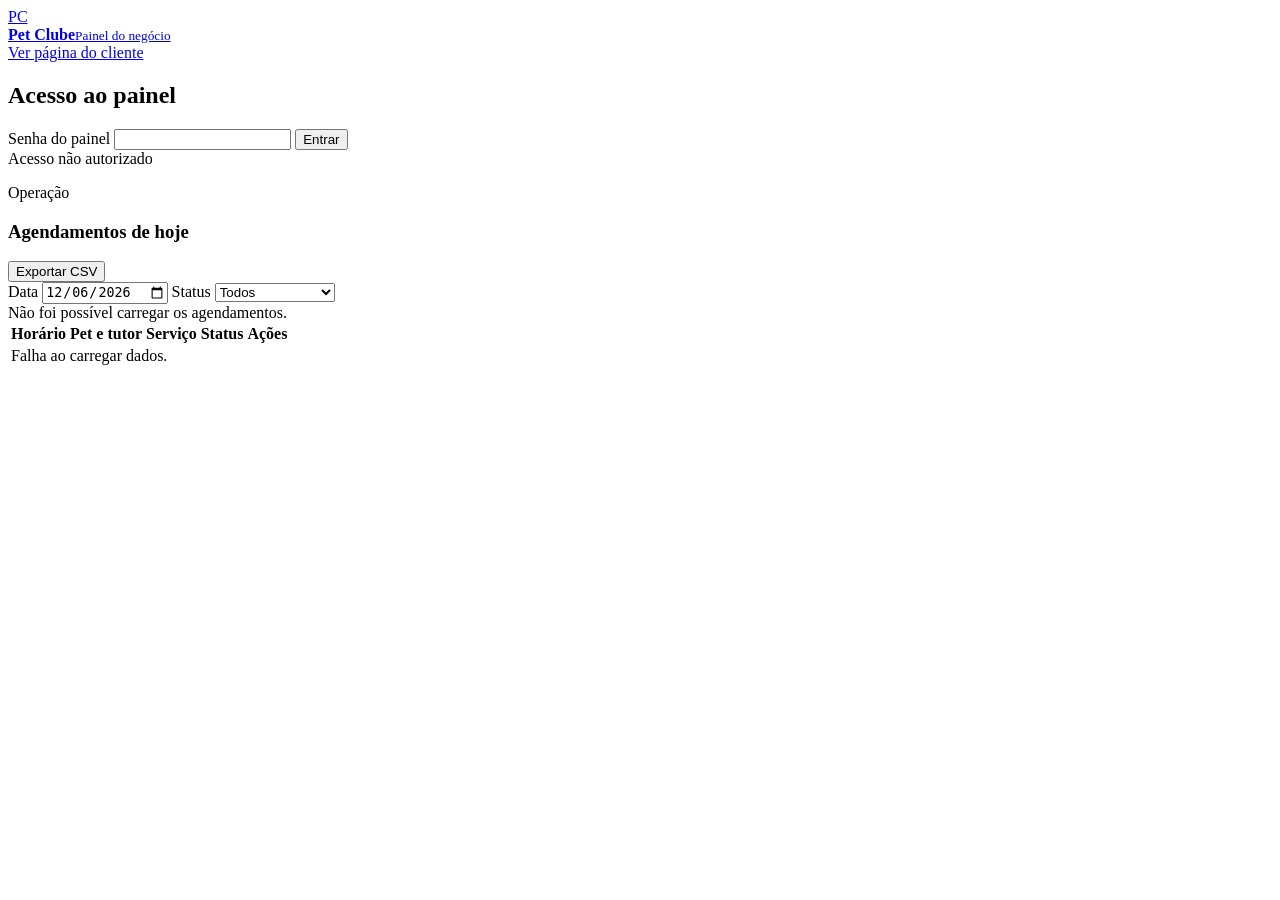
==== owner.html @ eb5f6327 "Add files via upload" ====
<!doctype html>
<html lang="pt-BR">
  <head>
    <meta charset="UTF-8" />
    <meta name="viewport" content="width=device-width, initial-scale=1.0" />
    <title>Pet Clube | Painel do negócio</title>
    <link rel="stylesheet" href="styles.css" />
    <script>
      window.PETCLUB_API_URL = window.location.hostname.endsWith("github.io")
        ? "https://api.petintelligence.com.br"
        : "";
    </script>
    <script src="owner.js" defer></script>
  </head>
  <body class="owner-shell">
    <header class="owner-topbar">
      <a class="owner-brand" href="owner.html" aria-label="Pet Clube painel do negocio">
        <span>PC</span>
        <div><strong>Pet Clube</strong><small>Painel do negócio</small></div>
      </a>
      <a class="button-link secondary" href="index.html">Ver página do cliente</a>
    </header>

    <main class="owner-page">
      <section id="owner-login" class="owner-panel owner-auth">
        <h1>Acesso ao painel</h1>
        <form id="owner-login-form" class="auth-form">
          <label>Senha do painel
            <input id="admin-token" type="password" autocomplete="current-password" required />
          </label>
          <button class="button primary" type="submit">Entrar</button>
        </form>
        <div id="login-warning" class="notice hidden">Acesso não autorizado</div>
      </section>

      <section id="owner-app" class="hidden">
        <section class="owner-heading">
          <div>
            <p>Operação</p>
            <h1>Agendamentos de hoje</h1>
          </div>
          <div class="owner-tools">
            <button id="export-csv" class="button secondary" type="button">Exportar CSV</button>
          </div>
        </section>

        <section class="owner-panel">
        <div class="filters-row">
          <label>
            Data
            <input id="filter-date" type="date" />
          </label>
          <label>
            Status
            <select id="filter-status"></select>
          </label>
        </div>
        <div id="owner-warning" class="notice hidden"></div>
        <div class="table-wrap">
          <table class="appointments-table">
            <thead>
              <tr>
                <th>Horário</th>
                <th>Pet e tutor</th>
                <th>Serviço</th>
                <th>Status</th>
                <th>Ações</th>
              </tr>
            </thead>
            <tbody id="bookings-body"></tbody>
          </table>
        </div>
        </section>
      </section>
    </main>
  </body>
</html>
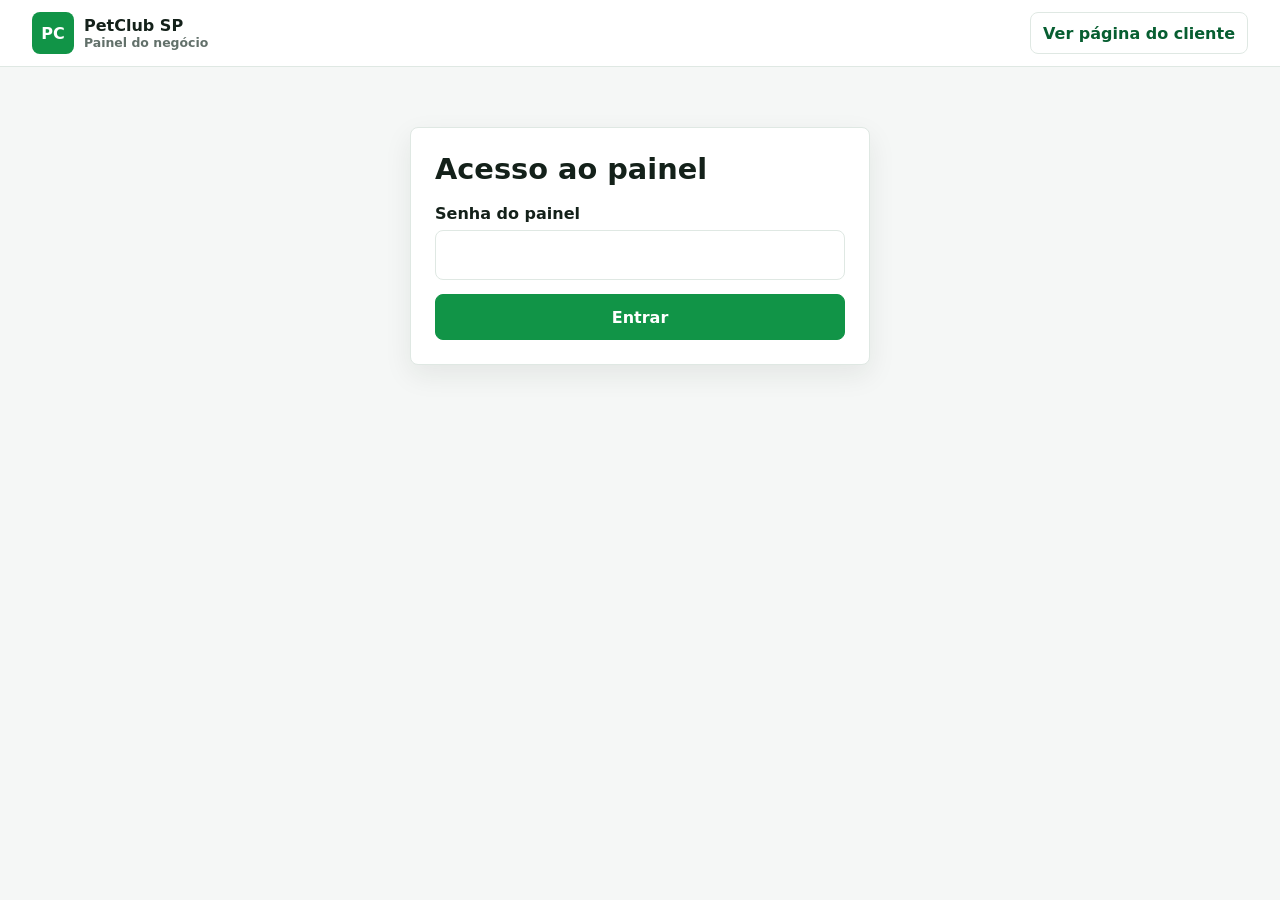
==== commit 8b5eef60: "Add files via upload Deploy PetClub SP scheduling and transport updates" ====
--- a/owner.html
+++ b/owner.html
@@ -3,7 +3,7 @@
   <head>
     <meta charset="UTF-8" />
     <meta name="viewport" content="width=device-width, initial-scale=1.0" />
-    <title>Pet Clube | Painel do negócio</title>
+    <title>PetClub SP | Painel do negócio</title>
     <link rel="stylesheet" href="styles.css" />
     <script>
       window.PETCLUB_API_URL = window.location.hostname.endsWith("github.io")
@@ -14,9 +14,9 @@
   </head>
   <body class="owner-shell">
     <header class="owner-topbar">
-      <a class="owner-brand" href="owner.html" aria-label="Pet Clube painel do negocio">
+      <a class="owner-brand" href="owner.html" aria-label="PetClub SP painel do negócio">
         <span>PC</span>
-        <div><strong>Pet Clube</strong><small>Painel do negócio</small></div>
+        <div><strong>PetClub SP</strong><small>Painel do negócio</small></div>
       </a>
       <a class="button-link secondary" href="index.html">Ver página do cliente</a>
     </header>
--- a/styles.css
+++ b/styles.css
@@ -0,0 +1,324 @@
+:root {
+  --green: #119447;
+  --green-dark: #075e31;
+  --green-soft: #e9f8ef;
+  --ink: #14211a;
+  --muted: #62706a;
+  --line: #dfe8e3;
+  --bg: #f6faf8;
+  --white: #ffffff;
+  --warning: #8a5a00;
+  --warning-bg: #fff7df;
+  --success-bg: #e5f7ec;
+  --danger: #b3261e;
+  --radius: 8px;
+  --shadow: 0 10px 28px rgba(20, 33, 26, 0.08);
+}
+
+* { box-sizing: border-box; }
+html { scroll-behavior: smooth; }
+body {
+  margin: 0;
+  color: var(--ink);
+  background: var(--bg);
+  font-family: Inter, ui-sans-serif, system-ui, -apple-system, BlinkMacSystemFont, "Segoe UI", sans-serif;
+}
+button, input, select, textarea { font: inherit; }
+a { color: inherit; }
+.hidden { display: none !important; }
+.muted { color: var(--muted); }
+
+.client-topbar, .owner-topbar {
+  position: sticky;
+  top: 0;
+  z-index: 20;
+  display: flex;
+  align-items: center;
+  justify-content: space-between;
+  gap: 14px;
+  padding: 12px clamp(14px, 4vw, 32px);
+  background: rgba(255, 255, 255, .95);
+  border-bottom: 1px solid var(--line);
+  backdrop-filter: blur(12px);
+}
+.client-brand, .owner-brand {
+  display: inline-flex;
+  align-items: center;
+  gap: 10px;
+  color: var(--ink);
+  text-decoration: none;
+}
+.client-brand span, .owner-brand span {
+  display: grid;
+  width: 42px;
+  height: 42px;
+  place-items: center;
+  color: var(--white);
+  background: var(--green);
+  border-radius: var(--radius);
+  font-weight: 900;
+}
+.client-brand strong, .client-brand small, .owner-brand strong, .owner-brand small { display: block; }
+.client-brand small, .owner-brand small { color: var(--muted); font-size: .78rem; font-weight: 700; }
+.owner-entry, .button-link {
+  display: inline-flex;
+  align-items: center;
+  justify-content: center;
+  min-height: 42px;
+  padding: 9px 12px;
+  border: 1px solid var(--line);
+  border-radius: var(--radius);
+  background: var(--white);
+  color: var(--green-dark);
+  text-decoration: none;
+  font-weight: 800;
+}
+
+.client-main, .owner-page {
+  width: min(1180px, 100%);
+  margin: 0 auto;
+  padding: 18px clamp(12px, 4vw, 28px) 44px;
+}
+.client-hero {
+  margin-bottom: 18px;
+  padding: clamp(22px, 5vw, 42px);
+  color: var(--white);
+  background: linear-gradient(135deg, rgba(7, 94, 49, .96), rgba(17, 148, 71, .9));
+  border-radius: var(--radius);
+  box-shadow: var(--shadow);
+}
+.compact-hero h1 {
+  margin: 6px 0;
+  font-size: clamp(2.3rem, 9vw, 4.2rem);
+  line-height: 1;
+  letter-spacing: 0;
+}
+.client-hero p { max-width: 640px; margin: 8px 0; font-size: 1.04rem; }
+.eyebrow { margin: 0 0 8px; font-size: .78rem; font-weight: 900; text-transform: uppercase; }
+.hero-slogan { font-weight: 800; }
+
+.step-layout {
+  display: grid;
+  grid-template-columns: 240px minmax(0, 1fr);
+  gap: 18px;
+  align-items: start;
+}
+.steps-nav {
+  display: grid;
+  gap: 8px;
+  position: sticky;
+  top: 82px;
+}
+.step-tab {
+  width: 100%;
+  min-height: 46px;
+  padding: 12px;
+  border: 1px solid var(--line);
+  border-radius: var(--radius);
+  background: var(--white);
+  color: var(--ink);
+  text-align: left;
+  cursor: pointer;
+  font-weight: 750;
+}
+.step-tab.active {
+  color: var(--green-dark);
+  background: var(--green-soft);
+  border-color: var(--green);
+  font-weight: 900;
+}
+.step-panel, .info-card, .owner-panel {
+  background: var(--white);
+  border: 1px solid var(--line);
+  border-radius: var(--radius);
+  padding: clamp(16px, 4vw, 24px);
+  box-shadow: var(--shadow);
+}
+.form-step { display: none; }
+.form-step.active { display: block; }
+h1, h2, h3 { letter-spacing: 0; }
+h2 { margin: 0 0 18px; font-size: clamp(1.35rem, 4vw, 1.8rem); }
+h3 { margin: 18px 0 10px; font-size: 1rem; }
+.step-copy { margin: -8px 0 8px; color: var(--muted); }
+
+.field-grid { display: grid; gap: 14px; }
+.field-grid.two { grid-template-columns: repeat(2, minmax(0, 1fr)); }
+.span-2 { grid-column: 1 / -1; }
+label { display: grid; gap: 7px; color: var(--ink); font-weight: 800; }
+input, select, textarea {
+  width: 100%;
+  min-height: 50px;
+  padding: 12px 13px;
+  color: var(--ink);
+  background: var(--white);
+  border: 1px solid var(--line);
+  border-radius: var(--radius);
+}
+textarea { min-height: 104px; resize: vertical; line-height: 1.45; }
+input:focus, select:focus, textarea:focus {
+  outline: 3px solid rgba(17, 148, 71, .18);
+  border-color: var(--green);
+}
+.known-client, .business-hours-box, .field-note {
+  margin-top: 14px;
+}
+.known-client, .business-hours-box {
+  display: grid;
+  gap: 7px;
+  padding: 12px;
+  background: var(--green-soft);
+  border: 1px solid rgba(17, 148, 71, .24);
+  border-radius: var(--radius);
+}
+.business-hours-box span { color: var(--muted); }
+.field-note { color: var(--muted); font-weight: 750; }
+.warning-text { color: var(--warning); }
+.add-pet-button { margin-top: 14px; }
+.additional-pet {
+  margin: 18px 0 0;
+  padding: 14px;
+  border: 1px solid var(--line);
+  border-radius: var(--radius);
+}
+.additional-pet legend { padding: 0 6px; font-weight: 900; }
+.additional-pet .remove-pet { margin-top: 12px; }
+.owner-pet + .owner-pet { margin-top: 9px; padding-top: 9px; border-top: 1px solid var(--line); }
+.transport-action {
+  display: grid;
+  grid-template-columns: minmax(110px, 150px) auto;
+  gap: 7px;
+  align-items: end;
+  margin-top: 10px;
+  padding-top: 10px;
+  border-top: 1px solid var(--line);
+}
+.transport-action label { font-size: .78rem; }
+.transport-action input { min-height: 36px; padding: 7px 9px; }
+.transport-action small { grid-column: 1 / -1; }
+
+.service-grid {
+  display: grid;
+  grid-template-columns: repeat(3, minmax(0, 1fr));
+  gap: 10px;
+}
+.service-card, .addon-card {
+  min-height: 86px;
+  padding: 14px;
+  border: 1px solid var(--line);
+  border-radius: var(--radius);
+  background: var(--white);
+  text-align: left;
+  cursor: pointer;
+}
+.service-card.active, .addon-card:has(input:checked) {
+  border-color: var(--green);
+  background: var(--green-soft);
+}
+.service-card strong, .service-card small, .addon-card strong, .addon-card small { display: block; }
+.service-card small, .addon-card small { margin-top: 6px; color: var(--muted); }
+.addon-grid { display: grid; grid-template-columns: repeat(3, minmax(0, 1fr)); gap: 10px; }
+.addon-card { display: flex; align-items: flex-start; gap: 10px; font-weight: 700; }
+.addon-card input { width: 20px; min-height: 20px; margin-top: 2px; }
+
+.form-actions {
+  display: flex;
+  justify-content: space-between;
+  gap: 10px;
+  margin-top: 22px;
+}
+.button, .status-button {
+  display: inline-flex;
+  align-items: center;
+  justify-content: center;
+  min-height: 46px;
+  padding: 10px 14px;
+  border: 1px solid var(--green);
+  border-radius: var(--radius);
+  background: var(--green);
+  color: var(--white);
+  font-weight: 900;
+  cursor: pointer;
+  text-decoration: none;
+}
+.button.secondary, .button-link.secondary {
+  background: var(--white);
+  color: var(--green-dark);
+  border-color: var(--line);
+}
+.button.primary { background: var(--green); color: var(--white); }
+.button:disabled { cursor: not-allowed; opacity: .55; }
+.summary-list { display: grid; gap: 10px; }
+.summary-item {
+  display: flex;
+  justify-content: space-between;
+  gap: 12px;
+  padding: 11px 0;
+  border-bottom: 1px solid var(--line);
+}
+.summary-item span { color: var(--muted); }
+.summary-item strong { text-align: right; }
+.notice, .success {
+  display: grid;
+  gap: 4px;
+  margin-bottom: 14px;
+  padding: 13px 14px;
+  border-radius: var(--radius);
+}
+.notice { color: var(--warning); background: var(--warning-bg); border: 1px solid #efd48e; }
+.success { background: var(--success-bg); border: 1px solid #b9dfc7; }
+.info-grid { display: grid; grid-template-columns: repeat(2, minmax(0, 1fr)); gap: 14px; margin-top: 18px; }
+.info-card p { margin: 0 0 14px; color: var(--muted); }
+
+.owner-shell { background: #f5f7f6; }
+.owner-topbar { position: sticky; max-width: none; }
+.owner-page { max-width: 1180px; }
+.owner-heading {
+  display: flex;
+  align-items: end;
+  justify-content: space-between;
+  gap: 16px;
+  margin: 8px 0 16px;
+}
+.owner-heading p { margin: 0 0 8px; color: var(--green-dark); font-weight: 900; }
+.owner-heading h1 { margin: 0; font-size: clamp(1.7rem, 5vw, 2.8rem); }
+.owner-tools { display: flex; gap: 8px; padding: 10px 12px; background: var(--white); border: 1px solid var(--line); border-radius: var(--radius); }
+.owner-auth { max-width: 460px; margin: 42px auto; }
+.owner-auth h1 { margin: 0 0 18px; font-size: 1.8rem; }
+.auth-form { display: grid; gap: 14px; }
+.filters-row { display: grid; grid-template-columns: 220px 220px; gap: 12px; margin-bottom: 14px; }
+.table-wrap { overflow-x: auto; }
+table { width: 100%; border-collapse: collapse; min-width: 980px; }
+th, td { padding: 13px 12px; border-bottom: 1px solid var(--line); text-align: left; vertical-align: top; }
+th { color: var(--muted); font-size: .82rem; text-transform: uppercase; }
+td span, td small { display: block; margin-top: 4px; color: var(--muted); line-height: 1.35; }
+.status-pill {
+  display: inline-flex;
+  min-width: 96px;
+  justify-content: center;
+  padding: 6px 9px;
+  border-radius: 999px;
+  background: var(--green-soft);
+  color: var(--green-dark);
+  font-weight: 850;
+}
+.status-cancelado { color: var(--danger); background: #fdeceb; }
+.status-finalizado { color: #425466; background: #eef2f5; }
+.status-actions { display: flex; flex-wrap: wrap; gap: 7px; max-width: 440px; }
+.status-button { min-height: 34px; padding: 7px 9px; font-size: .82rem; background: #ffffff; color: var(--green-dark); border-color: var(--line); }
+
+@media (max-width: 860px) {
+  .client-topbar, .owner-topbar, .owner-heading { align-items: stretch; flex-direction: column; }
+  .owner-entry, .owner-topbar .button-link { width: 100%; }
+  .step-layout { grid-template-columns: 1fr; }
+  .steps-nav {
+    position: static;
+    grid-template-columns: repeat(2, minmax(0, 1fr));
+  }
+  .step-tab { min-height: 44px; padding: 10px; }
+  .field-grid.two, .service-grid, .addon-grid, .info-grid, .filters-row { grid-template-columns: 1fr; }
+  .span-2 { grid-column: auto; }
+  .form-actions { flex-direction: column; }
+  .form-actions .button { width: 100%; }
+  .summary-item { align-items: flex-start; flex-direction: column; gap: 4px; }
+  .summary-item strong { text-align: left; }
+}
